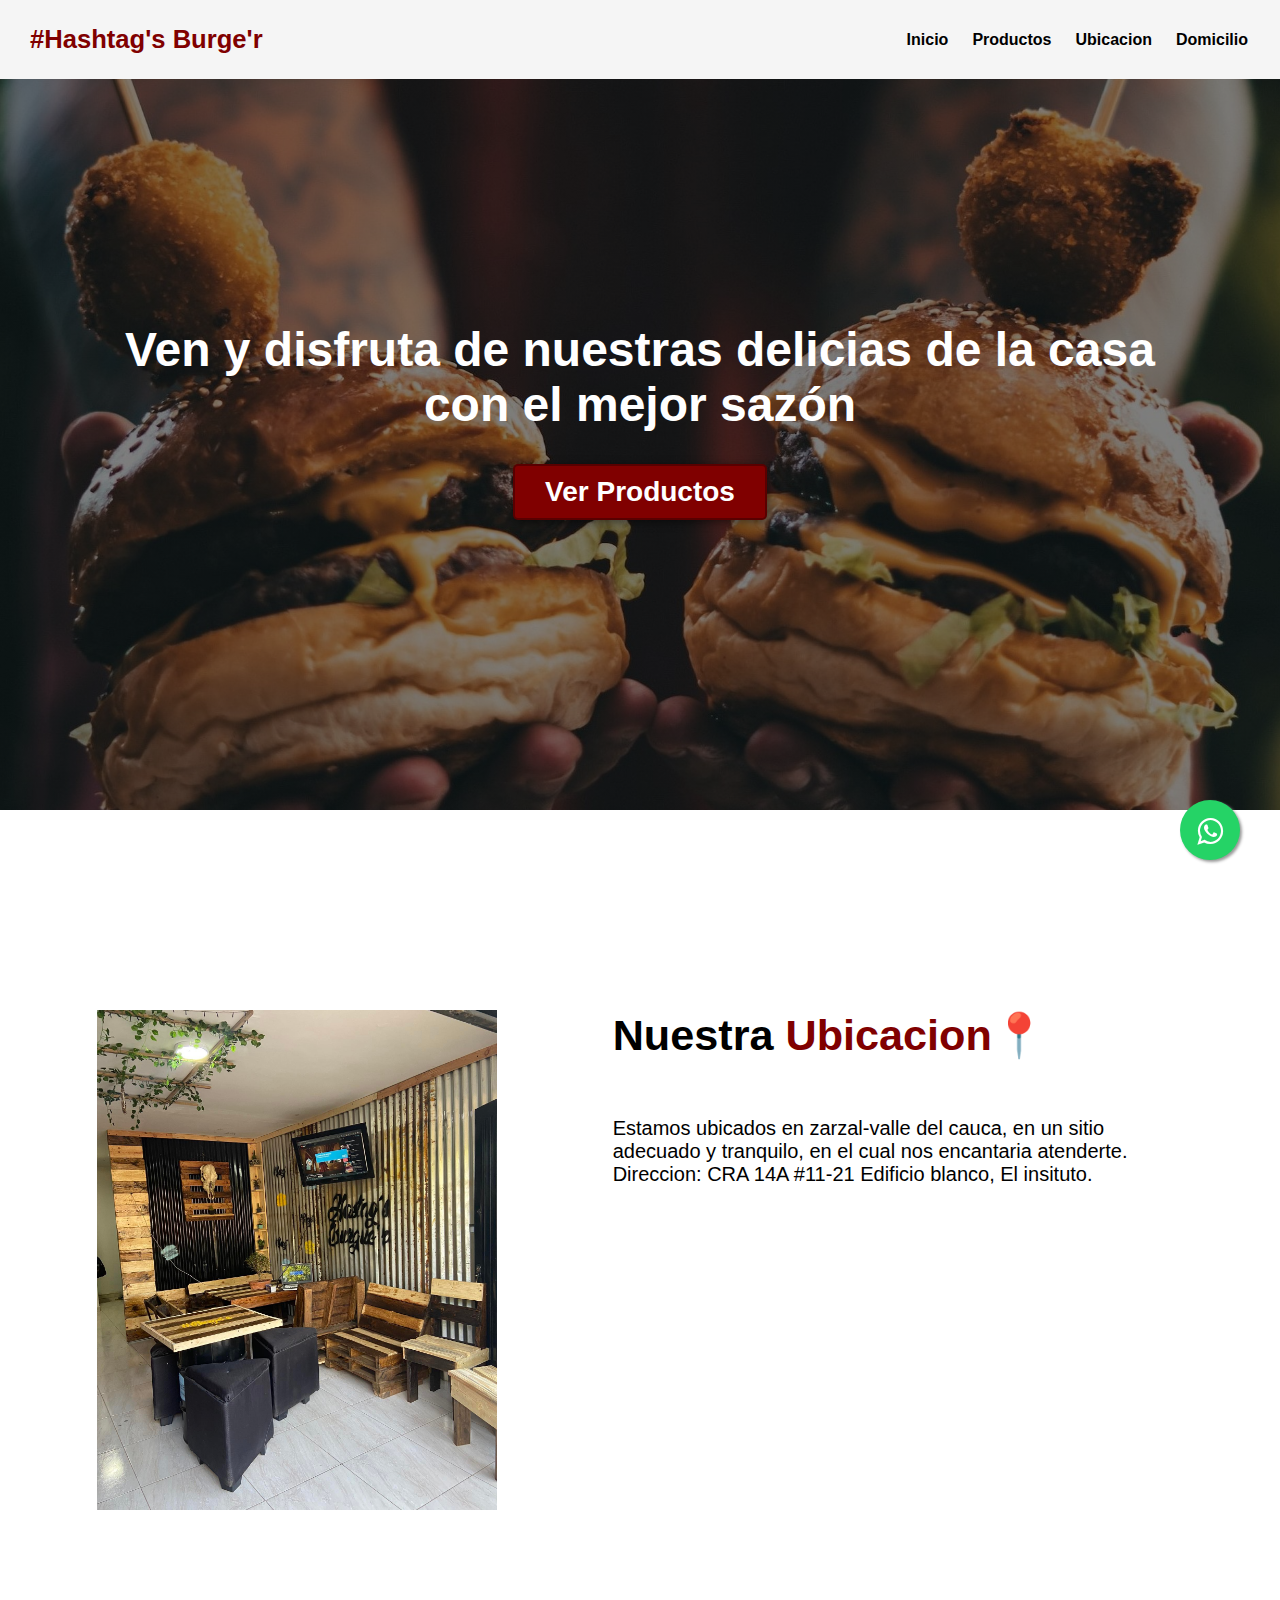
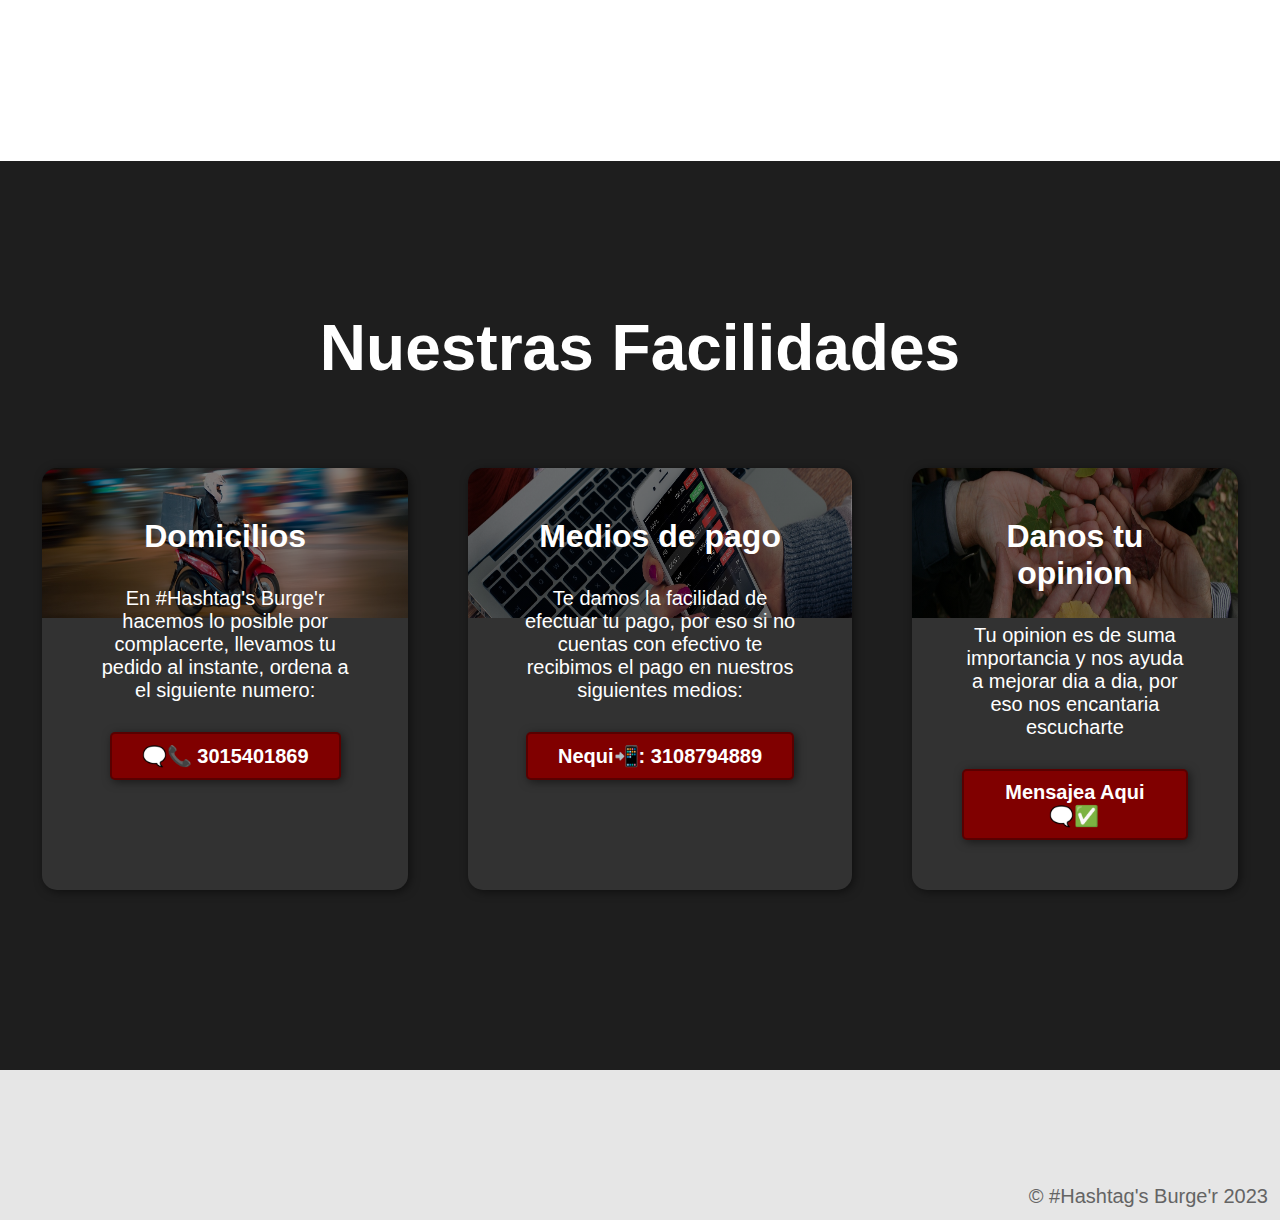
==== paginainicial/index.html @ 2c154642 "primer repositorio" ====
<!DOCTYPE html>
<html lang="es">

<head>
    <title>#Hashtag's Burge'r</title>
    <link rel="shortcut icon" href="./index/icons8-hamburguesa-32.png" type="image/x-icon">
    <link rel="stylesheet" href="index.css">
    <link rel="stylesheet" href="wpp.css">
</head>

<body>
    <link rel="stylesheet" href="https://maxcdn.bootstrapcdn.com/font-awesome/4.5.0/css/font-awesome.min.css">
<a href="https://api.whatsapp.com/send?phone=+573015401869&text=Hola, Quiero hacer un pedido." class="float" target="_blank">
<i class="fa fa-whatsapp my-float"></i>
</a>
    <header>
        <div class="container">
            <p class="logo">#Hashtag's Burge'r</p>
            <nav>
                <a href="#hero">Inicio</a>
                <a href="producto.html">Productos</a>
                <a href="#ubicados">Ubicacion</a>
                <a href="#domicilios">Domicilio</a>
            </nav>
        </div>
    </header>

    <section id="hero">
        <h1>Ven y disfruta de nuestras delicias de la casa <br>con el mejor sazón</h1>
        <a href="producto.html"><button>Ver Productos</button></a>
    </section>

    <section id="ubicados">
        <div class="container">
            <div class="img-container"></div>
            <div class="texto">

                <h2>Nuestra <span class="color-acento">Ubicacion📍</span></h2>
                <p>Estamos ubicados en zarzal-valle del cauca, en un sitio adecuado y tranquilo, en el cual nos
                    encantaria atenderte. 
                    Direccion: CRA 14A #11-21 Edificio blanco, El insituto.<br><iframe
                        src="https://www.google.com/maps/embed?pb=!1m14!1m8!1m3!1d994.517096470751!2d-76.07294469622572!3d4.3983059117344165!3m2!1i1024!2i768!4f13.1!3m3!1m2!1s0x0%3A0xc73a45f66412ca5a!2zNMKwMjMnNTQuOSJOIDc2wrAwNCcyNC43Ilc!5e0!3m2!1ses-419!2sco!4v1670968613700!5m2!1ses-419!2sco"
                        width="100%" height="350" style="border:0;" allowfullscreen="" loading="lazy"
                        referrerpolicy="no-referrer-when-downgrade"></iframe></p>
            </div>
        </div>
    </section>

    <section id="domicilios">
        <div class="container">
            <h2>Nuestras Facilidades</h2>
            <div class="facilidades">
                <div class="carta">
                    <h3>Domicilios</h3>
                    <p>En #Hashtag's Burge'r hacemos lo posible por complacerte, llevamos tu pedido al instante, ordena a el siguiente numero:</p>
                    <a href="https://api.whatsapp.com/send?phone=+573015401869&text=PIDE YA!"><button>🗨️📞 3015401869</button></a>
                </div>
                <div class="carta">
                    <h3>Medios de pago</h3>
                    <p>Te damos la facilidad de efectuar tu pago, por eso si no cuentas con efectivo te recibimos el pago en nuestros siguientes medios:</p>
                    <button>Nequi📲: 3108794889</button>
                </div>
                <div class="carta">
                    <h3>Danos tu opinion</h3>
                    <p>Tu opinion es de suma importancia y nos ayuda a mejorar dia a dia, por eso nos encantaria escucharte</p>
                    <a href="https://api.whatsapp.com/send?phone=+573015401869&text=Atencion al cliente."><button>Mensajea Aqui 🗨️✅ </button></a>
                </div>
            </div>
        </div>
    </section>

    <footer>
        <div class="container">
            <p>&copy; #Hashtag's Burge'r 2023</p>
        </div>
    </footer>
</body>

</html>
---- paginainicial/index.css ----
*{
    box-sizing: border-box;
}

html{
    scroll-behavior: smooth;
}

body{
    font-family: 'Roboto', sans-serif;
    margin: 0;
}

h1{ font-size: 2em;}
h2{ font-size: 2.7em;}
h3{ font-size: 2em;}
p{ font-size: 1.25em;}

button{
    font-size: 1.25em;
    font-weight: bold;
    padding: 10px 30px;
    border-radius: 5px;
    border: 2px solid rgba(0,0,0,0.3);
    box-shadow: 2px 2px 10px rgba(0,0,0,0.5);
    color: white;
    background-color: maroon;
}

button:hover{
    background-color: rgb(66, 2, 2);
}

.container{
    max-width: 1400px;
    margin: auto;
}

.color-acento{ color:maroon; }

header{
    background-color: rgb(245,245,245);
    
}

header .logo{
    margin: 0;
    padding: 25px 30px;
    font-weight: bold;
    color: maroon;
    font-size: 1.6em;
}

header .container{
    display: flex;
    flex-direction: column;
    align-items: center;
}

header nav{
    display: flex;
    flex-direction: column;
    text-align: center;
    padding-bottom: 25px;
}

header a{
    padding: 5px 12px;
    text-decoration: none;
    font-weight: bold;
    color: black;
}

header a:hover{
    color: maroon;
}

#hero{
    display: flex;
    align-items: center;
    justify-content: center;
    text-align: center;
    flex-direction: column;
    height: 90vh;
    background-image: linear-gradient(
        0deg,
        rgba(0,0,0,0.5),
        rgba(0,0,0,0.5)
    )
    ,url("index/fondo.jpg");
    background-repeat: no-repeat;
    background-size: cover;
    background-position: center center;
}

#hero h1{
    color: white;
}

#hero button{
    font-size: 1.75em;
}

#ubicados .container{
    text-align: center;
    padding: 200px 12px;
}

#domicilios{
    background-color: rgb(30,30,30);
    color: white;
    text-align: center;
}

#domicilios .container{
    padding: 150px 12px;
}

#domicilios h2{
    margin-top: 0;
    font-size: 3.2em;
}

#domicilios p{
    display: none;
}

#domicilios .carta{
    background-position: center center;
    background-size: cover;
    padding: 50px 0px;
    margin: 30px;
    border-radius: 15px;
}

.carta:first-child{
    background-image: linear-gradient(
        0deg,
        rgba(0,0,0,0.5),
        rgba(0,0,0,0.5)
    )
    ,url("index/rowan-freeman.jpg");

}

.carta:nth-child(2){
    background-image: linear-gradient(
        0deg,
        rgba(0,0,0,0.5),
        rgba(0,0,0,0.5)
    )
    ,url("index/medios-pago.jpg");
}

.carta:nth-child(3){
    background-image: linear-gradient(
        0deg,
        rgba(0,0,0,0.5),
        rgba(0,0,0,0.5)
    )
    ,url("index/tolerance-opinion.jpg");

}

footer{
    background-color: rgb(230,230,230);
}

footer p{
    margin: 0;
    padding: 12px;
    color: rgb(100,100,100);
}

footer .container{
    height: 150px;
    display: flex;
    justify-content: center;
    align-items: flex-end;
}

@media (min-width: 850px){
    header{
        position: fixed;
        width: 100%;
    }

    header .container{
        flex-direction: row;
        justify-content: space-between;
    }

    header nav{
        flex-direction: row;
        padding-bottom: 0;
        padding-right: 20px;
    }

    #hero h1{
        font-size: 3em;
    }

    #ubicados .container{
        display: flex;
        justify-content: space-evenly;
    }

    #ubicados .texto{
        width: 50%;
        max-width: 600px;
        text-align: initial;
        padding-left: 30px;
        display: flex;
        flex-direction: column;
        justify-content: center;
    }

    #ubicados h2{
        margin-top: 0px;
    }

    #ubicados .img-container{
        background-image: url("index/local-lol.jpg");
        background-size: cover;
        background-position: center center;
        height: 500px;
        width: 400px; 
    }

    #domicilios .facilidades{
        display: flex;
        justify-content: center;
    }

    #domicilios p{
        display: block;
        margin-bottom: 30px;
    }

    #domicilios h2{
        font-size: 4em;
    }

    #domicilios h3{
        margin-top: 0;
    }

    #domicilios .carta{
        padding: 50px;
        background-size: 100% 150px;
        background-repeat: no-repeat;
        background-position-y: 0;
        background-color: rgba(50, 50, 50, 1);
        box-shadow: 2px 2px 10px rgba(0,0,0,0.5);
    }

    .carta:first-child{
        background-image: linear-gradient(
            0deg,
            rgba(0,0,0,0.5),
            rgba(0,0,0,0.5)
        )
        ,url("index/rowan-freeman-crop.jpg");

    }

    .carta:nth-child(2){
        background-image: linear-gradient(
            0deg,
            rgba(0,0,0,0.5),
            rgba(0,0,0,0.5)
        )
        ,url("index/medios-pago-crop.jpg");
    }

    .carta:nth-child(3){
        background-image: linear-gradient(
            0deg,
            rgba(0,0,0,0.5),
            rgba(0,0,0,0.5)
        )
        ,url("index/tolerance-opinion-crop.jpg");

    }

    footer .container{
        justify-content: flex-end;
    }
}
---- paginainicial/wpp.css ----
.float{
	position:fixed;
	width:60px;
	height:60px;
	bottom:40px;
	right:40px;
	background-color:#25d366;
	color:#FFF;
	border-radius:50px;
	text-align:center;
  font-size:30px;
	box-shadow: 2px 2px 3px #999;
  z-index:100;
}
.float:hover {
	text-decoration: none;
	color: #25d366;
  background-color:#fff;
}

.my-float{
	margin-top:16px;
}
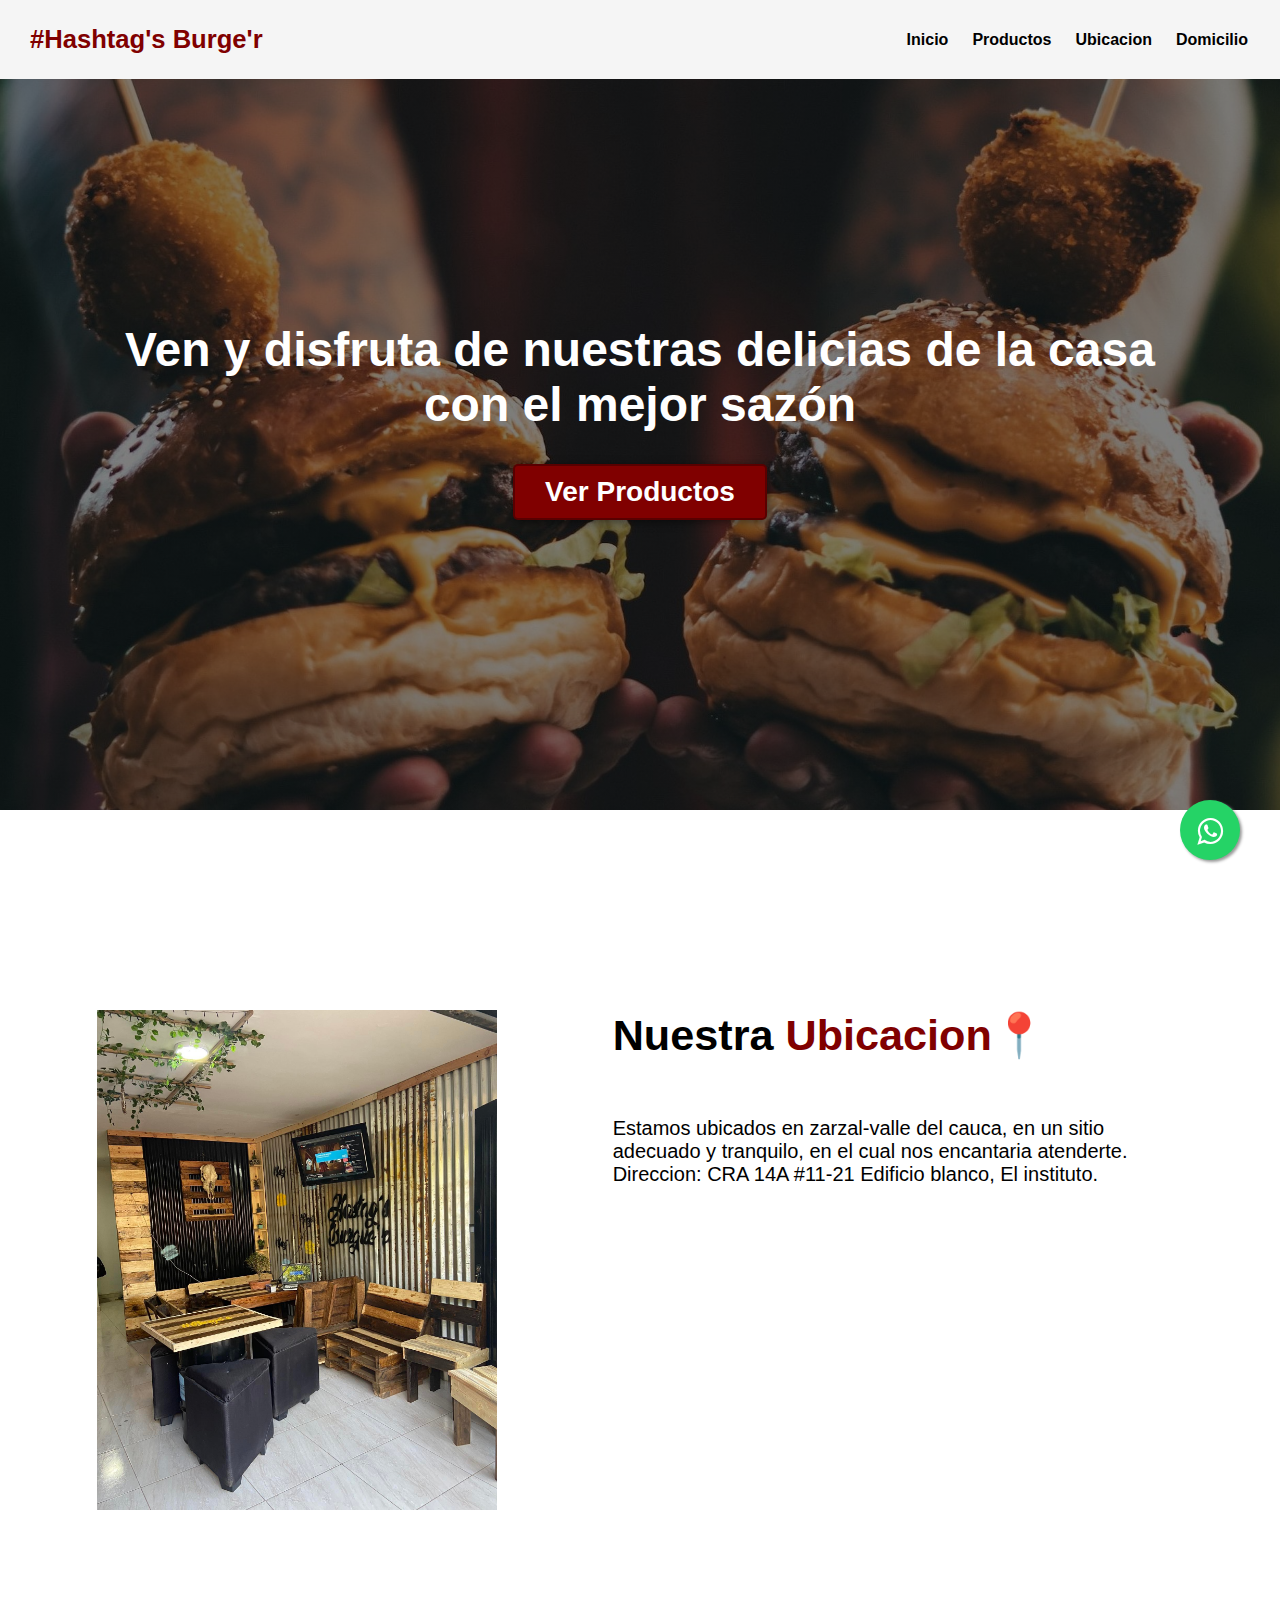
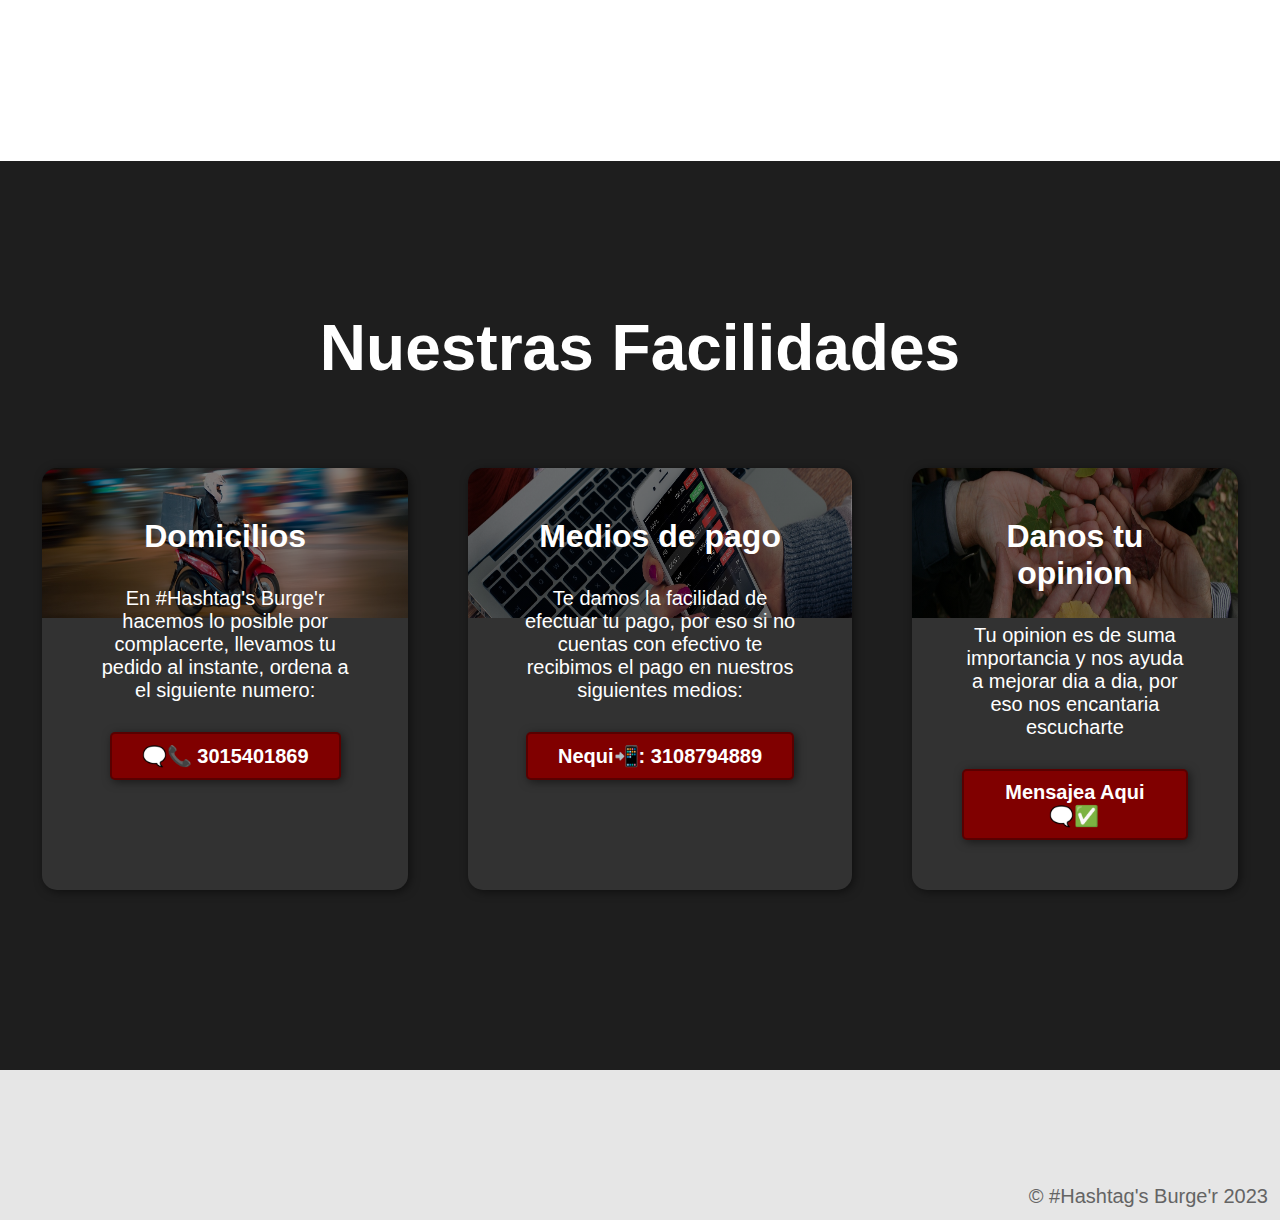
==== commit cbd40467: "modificacion" ====
--- a/paginainicial/index.html
+++ b/paginainicial/index.html
@@ -38,7 +38,7 @@
                 <h2>Nuestra <span class="color-acento">Ubicacion📍</span></h2>
                 <p>Estamos ubicados en zarzal-valle del cauca, en un sitio adecuado y tranquilo, en el cual nos
                     encantaria atenderte. 
-                    Direccion: CRA 14A #11-21 Edificio blanco, El insituto.<br><iframe
+                    Direccion: CRA 14A #11-21 Edificio blanco, El instituto.<br><iframe
                         src="https://www.google.com/maps/embed?pb=!1m14!1m8!1m3!1d994.517096470751!2d-76.07294469622572!3d4.3983059117344165!3m2!1i1024!2i768!4f13.1!3m3!1m2!1s0x0%3A0xc73a45f66412ca5a!2zNMKwMjMnNTQuOSJOIDc2wrAwNCcyNC43Ilc!5e0!3m2!1ses-419!2sco!4v1670968613700!5m2!1ses-419!2sco"
                         width="100%" height="350" style="border:0;" allowfullscreen="" loading="lazy"
                         referrerpolicy="no-referrer-when-downgrade"></iframe></p>
